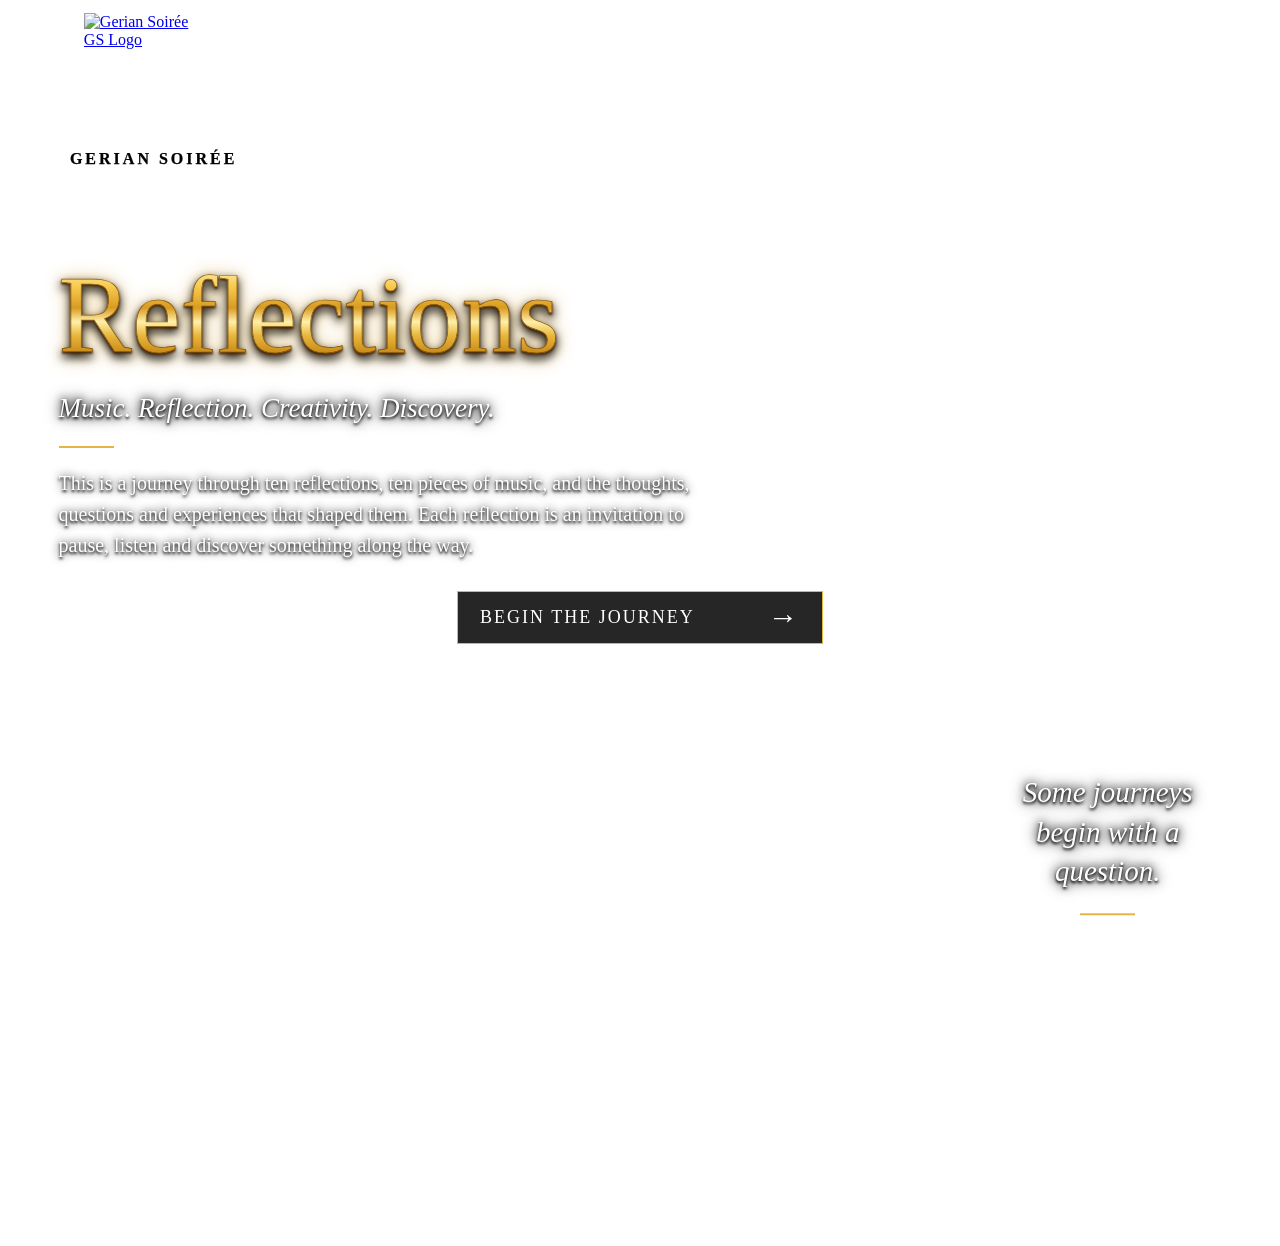
==== index.html @ 9a020677 "Match landing page typography and center journey button" ====
<!DOCTYPE html>
<html lang="en">

<head>
    <meta charset="UTF-8">
    <meta name="viewport" content="width=device-width, initial-scale=1.0">

    <title>Gerian Soirée | Reflections</title>

    <link rel="stylesheet" href="css/style.css">

    <style>

        /* =========================================
           GS REFLECTIONS
           LANDING PAGE
        ========================================= */

        .landing-page {
            position: relative;
            min-height: 100vh;
            width: 100%;
            overflow: hidden;

            background-image: url("images/Landing-Hero-Soft.jpg");
            background-size: cover;
            background-position: center center;
            background-repeat: no-repeat;

            color: #ffffff;
        }


        /* ---------- LANDING CONTENT ---------- */

        .landing-content {
            position: relative;
            z-index: 2;

            min-height: 100vh;

            display: flex;
            flex-direction: column;
            justify-content: flex-start;

            padding: 250px 4% 80px;
        }


        /* ---------- GS LOGO ---------- */

        .landing-logo-link {
            position: absolute;
            top: 5px;
            left: 6%;
            z-index: 10;
            display: block;
        }

        .landing-logo {
            display: block;
            width: 125px;
            height: 125px;
            object-fit: contain;
        }


        /* ---------- GERIAN SOIRÉE ---------- */

        .landing-name {
            position: absolute;
            top: 142px;
            left: 4.9%;

            font-family: 'Lora', Georgia, serif;
            font-size: 16px;
            font-weight: 400;
            letter-spacing: 3px;
            text-transform: uppercase;

            color: #000000;
            -webkit-text-fill-color: #000000;
            font-weight: 600;
            -webkit-text-stroke: 0.25px #000000;

            text-shadow:
                0 0 3px rgba(255, 255, 255, 1),
                0 0 7px rgba(255, 255, 255, 0.95),
                0 0 12px rgba(255, 255, 255, 0.75);
        }


        /* ---------- MAIN TITLE ---------- */

        .landing-title {
            margin: 0;

            font-family: 'Great Vibes', cursive;
            font-size: 110px;
            font-weight: 400;
            font-style: normal;
            line-height: 1.05;

            background: linear-gradient(
                to bottom,
                #fff8d6 0%,
                #ffe9a0 10%,
                #f7c94d 25%,
                #d99b22 43%,
                #fff0a8 55%,
                #e8b63b 67%,
                #c98a18 82%,
                #8f590b 100%
            );
            -webkit-background-clip: text;
            -webkit-text-fill-color: transparent;
            background-clip: text;
            -webkit-text-stroke: 0.7px rgba(108, 66, 7, 0.85);
            filter:
                drop-shadow(0px 2px 1px rgba(72, 39, 4, 0.95))
                drop-shadow(0px 4px 5px rgba(0, 0, 0, 0.9))
                drop-shadow(0px 0px 9px rgba(218, 158, 39, 0.45));
        }


        /* ---------- SUBTITLE ---------- */

        .landing-subtitle {
            margin: 18px 0 0;

            font-family: 'Lora', Georgia, serif;
            font-size: 27px;
            font-weight: 400;
            font-style: italic;
            line-height: 1.2;

            color: #ffffff;

            text-shadow:
                0px 2px 3px rgba(0, 0, 0, 1),
                0px 0px 8px rgba(0, 0, 0, 1),
                0px 0px 16px rgba(0, 0, 0, 0.95);
        }


        /* ---------- GOLD DIVIDER ---------- */

        .landing-line {
            width: 55px;
            height: 2px;

            margin: 22px 0 20px;

            background: #e5b544;
        }


        /* ---------- INTRODUCTION ---------- */

        .landing-intro {
            max-width: 650px;

            margin: 0 0 30px;

            font-family: 'Lora', Georgia, serif;
            font-size: 20px;
            font-weight: 400;
            line-height: 1.55;

            color: #ffffff;

            text-shadow:
                0px 2px 3px rgba(0, 0, 0, 1),
                0px 0px 10px rgba(0, 0, 0, 1);
        }


        /* ---------- BEGIN THE JOURNEY ---------- */

        .landing-button {
            align-self: center;
            display: inline-flex;
            align-items: center;
            justify-content: space-between;

            width: 320px;
            max-width: 100%;

            padding: 15px 22px;

            border: 1px solid #e5b544;

            background: rgba(0, 0, 0, 0.85);

            color: #ffffff;

            font-family: 'Lora', Georgia, serif;
            font-size: 18px;
            font-weight: 400;
            letter-spacing: 2px;
            text-transform: uppercase;
            text-decoration: none;

            transition:
                color 0.25s ease,
                background 0.25s ease;
        }

        .landing-button:hover {
            color: #ffffff;
            background: rgba(0, 0, 0, 0.55);
        }

        .landing-button .nav-arrow {
            font-size: 30px;
            line-height: 0;
        }


        /* ---------- CLOSING QUOTE ---------- */

        .landing-quote {
            position: absolute;

            right: 4%;
            top: 68%;

            transform: translateY(-50%);

            z-index: 5;

            width: 18%;

            font-family: 'Lora', Georgia, serif;
            font-size: 29px;
            font-weight: 400;
            font-style: italic;
            line-height: 1.35;
            text-align: center;

            color: #ffffff;

            text-shadow:
                0px 2px 3px rgba(0, 0, 0, 1),
                0px 0px 8px rgba(0, 0, 0, 1),
                0px 0px 16px rgba(0, 0, 0, 0.95);
        }

        .landing-quote::after {
            content: "";

            display: block;

            width: 55px;
            height: 2px;

            margin: 22px auto 0;

            background: #e5b544;
        }


        /* ---------- RESPONSIVE ---------- */

        @media (max-width: 1100px) {

            .landing-content {
                padding-top: 210px;
            }

            .landing-title {
                font-size: 45px;
            }

            .landing-subtitle {
                font-size: 21px;
            }

            .landing-intro {
                font-size: 18px;

                text-shadow:
                    0 2px 3px rgba(0, 0, 0, 1),
                    0 0 10px rgba(0, 0, 0, 0.85);
            }

            .landing-quote {
                font-size: 23px;
            }
        }

    </style>

</head>


<body>

    <main class="landing-page">

        <!-- GS LOGO -->

        <a href="index.html" class="landing-logo-link">
            <img
                src="images/gslogo.png"
                alt="Gerian Soirée GS Logo"
                class="landing-logo"
            >
        </a>


        <!-- MAIN LANDING CONTENT -->

        <section class="landing-content">

            <div class="landing-name">
                GERIAN SOIRÉE
            </div>

            <h1 class="landing-title">
                Reflections
            </h1>

            <p class="landing-subtitle">
                Music. Reflection. Creativity. Discovery.
            </p>

            <div class="landing-line"></div>

            <p class="landing-intro">
                This is a journey through ten reflections, ten pieces of music,
                and the thoughts, questions and experiences that shaped them.
                Each reflection is an invitation to pause, listen and discover
                something along the way.
            </p>

            <a href="reflection-1.html" class="landing-button">
                <span>Begin the Journey</span>
                <span class="nav-arrow">→</span>
            </a>

        </section>


        <!-- CLOSING QUOTE -->

        <div class="landing-quote">
            Some journeys<br>
            begin with a question.
        </div>

    </main>

</body>

</html>
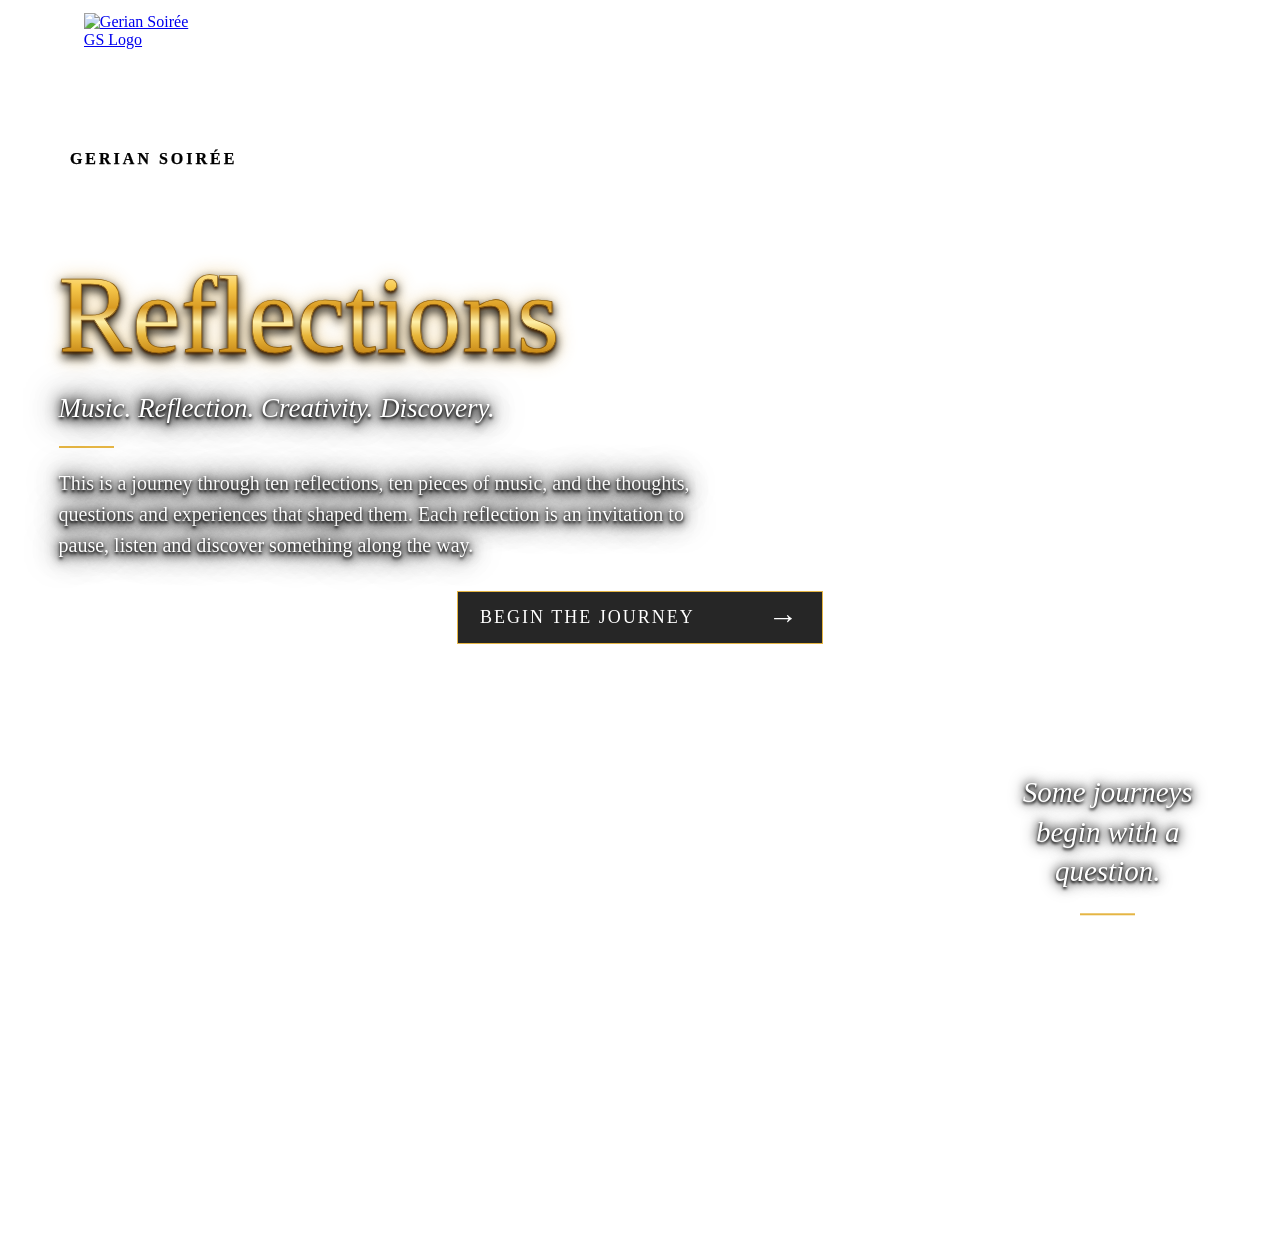
==== commit ba8727c2: "Strengthen landing subtitle and intro text shadows" ====
--- a/index.html
+++ b/index.html
@@ -137,9 +137,11 @@
             color: #ffffff;
 
             text-shadow:
-                0px 2px 3px rgba(0, 0, 0, 1),
-                0px 0px 8px rgba(0, 0, 0, 1),
-                0px 0px 16px rgba(0, 0, 0, 0.95);
+                0 2px 3px rgba(0, 0, 0, 1),
+                0 3px 8px rgba(0, 0, 0, 1),
+                0 0 14px rgba(0, 0, 0, 1),
+                0 0 26px rgba(0, 0, 0, 0.98),
+                0 0 38px rgba(0, 0, 0, 0.82);
         }
 
 
@@ -170,8 +172,11 @@
             color: #ffffff;
 
             text-shadow:
-                0px 2px 3px rgba(0, 0, 0, 1),
-                0px 0px 10px rgba(0, 0, 0, 1);
+                0 2px 3px rgba(0, 0, 0, 1),
+                0 3px 8px rgba(0, 0, 0, 1),
+                0 0 14px rgba(0, 0, 0, 1),
+                0 0 26px rgba(0, 0, 0, 0.96),
+                0 0 36px rgba(0, 0, 0, 0.78);
         }
 
 
@@ -281,7 +286,10 @@
 
                 text-shadow:
                     0 2px 3px rgba(0, 0, 0, 1),
-                    0 0 10px rgba(0, 0, 0, 0.85);
+                    0 3px 8px rgba(0, 0, 0, 1),
+                    0 0 14px rgba(0, 0, 0, 1),
+                    0 0 26px rgba(0, 0, 0, 0.94),
+                    0 0 34px rgba(0, 0, 0, 0.78);
             }
 
             .landing-quote {
